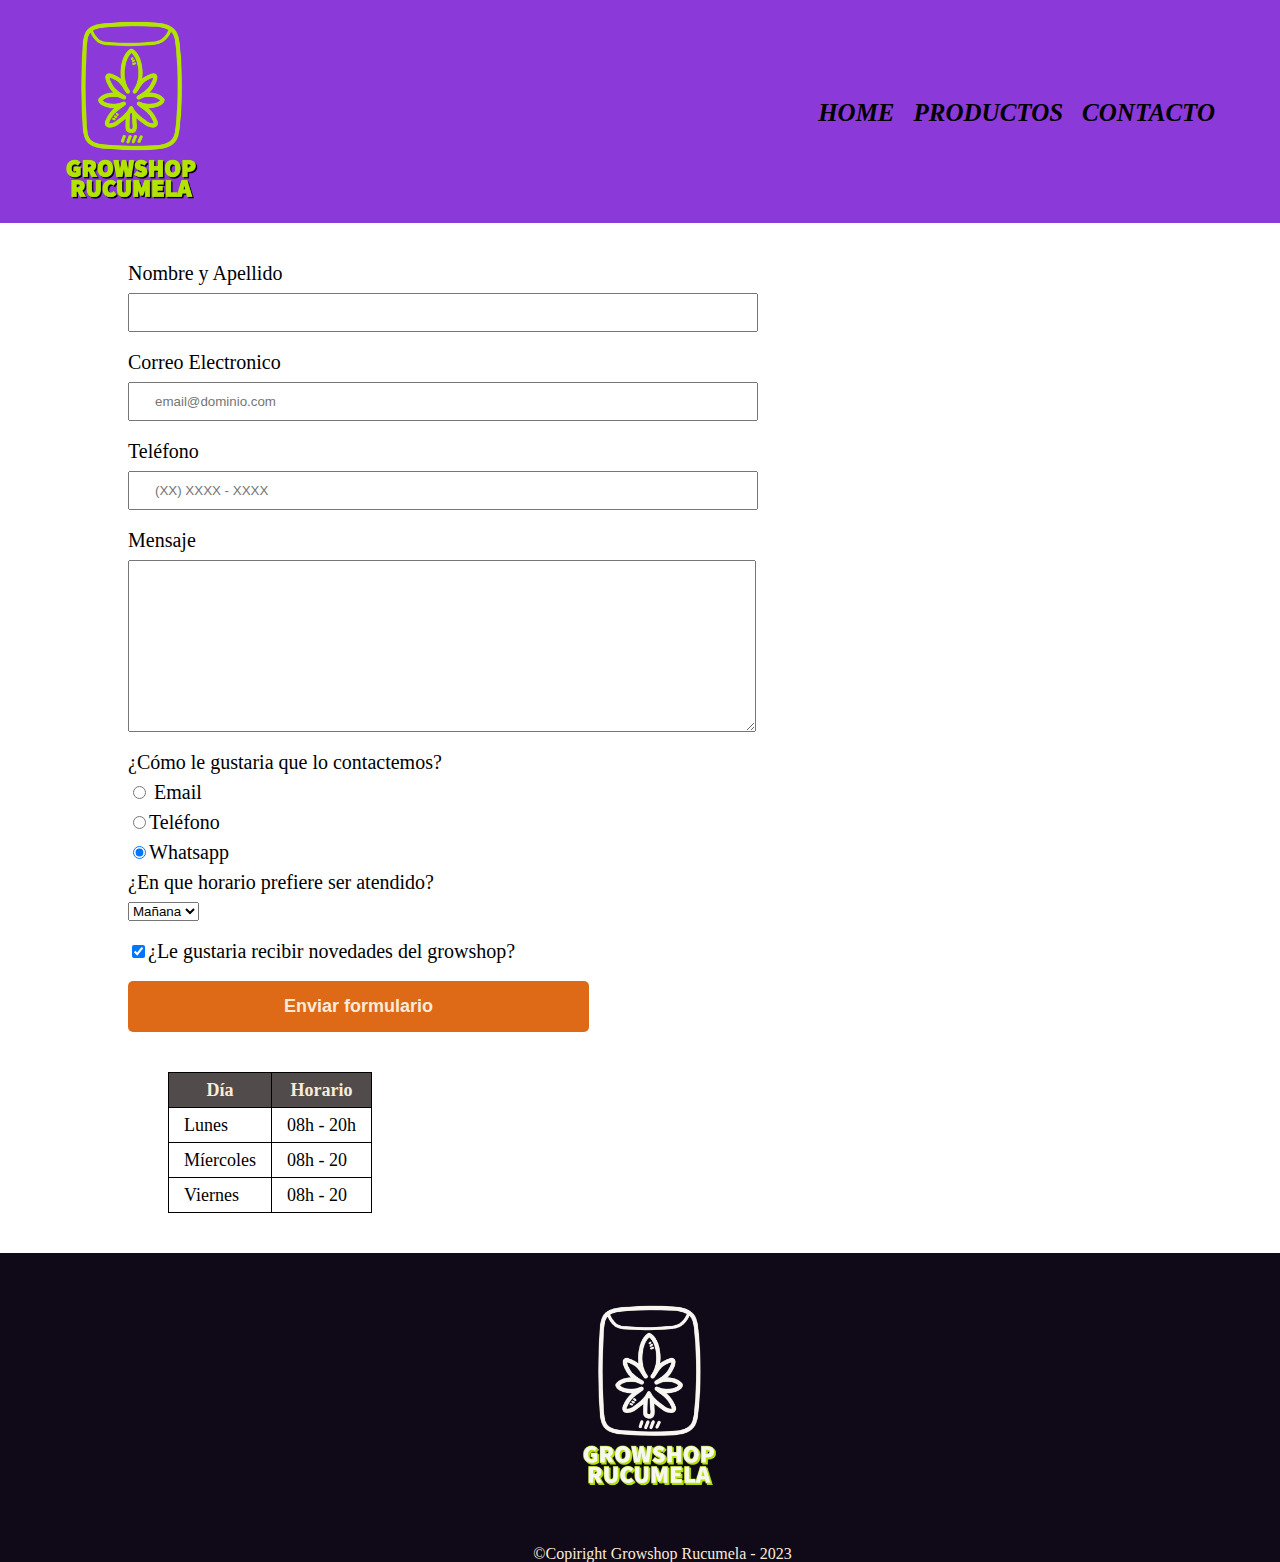
==== contacto.html @ 21403b8f "Creando archivo de pagina web" ====
<!DOCTYPE html>

<html lang="es">

    <head>

        <meta charset="UTF-8">
        <title>CONTACTO - GROW</title>
        <link rel="stylesheet" href="reset.css">
        <link rel="stylesheet" href="style.css">

    </head>

    <body>
        <header>
            <div class="caja">
                <h1><img src="img/logo.png" class="logo" alt="logo-del-growshop"></h1>
                <nav>
                    <ul class="navegacion">
                        <li><a href="index.html">Home</a></li>
                        <li><a href="productos.html">Productos</a></li>
                        <li><a href="contacto.html">Contacto</a></li>
                    </ul>
                </nav>
            </div>
        </header>
        <main class="main-contacto">
            <form>
                <label for="nombreapellido">Nombre y Apellido</label>
                <input type="text" id="nombreapellido"  class="input-padron" required>

                <label for="correoelectronico">Correo Electronico</label>
                <input type="email" id="correoelectronico" class="input-padron" required placeholder="email@dominio.com">

                <label for="telefono">Teléfono</label>
                <input type="tel" id="telefono" class="input-padron" required placeholder="(XX) XXXX - XXXX">

                <label for="areamensaje">Mensaje</label>
                <textarea cols="70" rows="10" id="areamensaje"  class="input-padron" required></textarea>

                <fieldset>

                    <legend>¿Cómo le gustaria que lo contactemos?</legend>

                    <label for="radio-email"><input type="radio" name="contacto" value="email" id="radio-email">
                    Email</label>
                    
                    <label for="radio-telefono"><input type="radio" name="contacto" value="telefono" id="radio-telefono">Teléfono</label>
                    

                    <label for="radio-whatsapp"><input type="radio" name="contacto" value="whatsapp" id="radio-whatsapp" checked>Whatsapp</label>
                    

                </fieldset>

                <fieldset>
                    <legend>¿En que horario prefiere ser atendido?</legend>
                    <select>
                        <option>Mañana</option>
                        <option>Tarde</option>
                        <option>Noche</option>
                    </select>
                </fieldset>

                <label class="checkbox"><input type="checkbox" checked>¿Le gustaria recibir novedades del growshop?</label>

                <input type="submit" name="contacto" value="Enviar formulario" class="boton">

            </form>
            <table>
                <thead>
                    <tr>
                        <th>Día</th>
                        <th>Horario</th>
                    </tr>
                </thead>

                <tbody>
                    <tr>
                        <td>Lunes</td>
                        <td>08h - 20h</td>
                    </tr>
                    <tr>
                        <td>Míercoles</td>
                        <td>08h - 20</td>
                    </tr>
                    <tr>
                        <td>Viernes</td>
                        <td>08h - 20</td>
                    </tr>
                </tbody>
            </table>

        </main>

        <footer>
            <img src="img/footer.png" alt="logo-del-growshop">
            <p class="copyright">©Copiright Growshop Rucumela - 2023</p>
        </footer>
    </body>
</html>
---- style.css ----
header {
    background-color: rgb(139, 57, 216);
    padding: 20px 0;
}
.main-contacto {
    padding-left: 10%;
}

.caja {
    width: 1150px;
    position: relative;
    margin: 0 auto;
    background-color: rgb(139, 57, 216);
}

.logo {
    height: 180px;
}

nav {
    position: absolute;
    top: 80px;
    right: 0px;
}

nav li{
    display: inline;
    margin: 0 0 0 15px;
}

nav a{
    text-transform: uppercase;
    color: black;
    font-weight: bold;
    font-size: 25px;
    font-style: oblique;
    text-decoration: none;
}

nav a:hover {
    color: chocolate;
    text-decoration: underline;
}

.productos {
    width: 1150px;
    position: relative;
    margin: 0 auto;
    padding: 50px;
}


.productos li{
    display: inline-block;
    text-align: center;
    width: 30%;
    vertical-align: top;
    font-style: oblique;
    margin: 0 1.5%;
    padding: 30px 20px;
    box-sizing: border-box;
    border: 2px solid #000000;
    border-radius: 10px;
}

.productos li:hover {
    border-color: chocolate;
}

.productos li:active {
    border-color: greenyellow;
}

.productos li:hover h2{
    font-size: 33px;
}

.productos li:hover .precio{
    font-size: 25px;
}

.productos h2{
    font-size: 30px;
    font-weight: bold;
    margin-bottom: 10px;
}

.indoor {
    height: 300px;
    margin-left: 35px;
}

.Producto-descripcion {
    font-size: 18px;
    margin-bottom: 10px;
    
}

.precio {
    font-size: 20px;
    font-weight: bold;
}

footer{
    background-color: rgb(16, 9, 23);
    text-align: center;
}

footer img{
    height: 280px;
    margin-top: 10px;
}

.copyright {
    color: antiquewhite;
    margin-left: 45px;
}


form {
    display: block;
    margin: 40px 0;
}

form label, form legend {
    display: block;
    font-size: 20px;
    margin: 0 0 10px;
}

.input-padron {
    display: block;
    margin: 0 0 20px;
    padding: 10px 25px;
    width: 50%;
}

.checkbox {
    margin: 20px 0;
}

.boton {
    width: 40%;
    padding: 15px 0px;
    font-size: 18px;
    font-weight: bold;
    color: antiquewhite;
    background-color: rgb(222, 106, 23);
    border: none;
    border-radius: 5px;
    transition: 1s all;
    cursor: pointer;
}

.boton:hover {
    background: rgb(226, 147, 49);
    transform: scale(1.1);
}

table {
    margin: 40px 40px;
    font-size: 18px;
}

thead {
    background: #524b4b;
    color: antiquewhite;
    font-weight: bold;
}

td, th {
    border: 1px solid #000000;
    padding: 8px 15px;
}

/* CSS PARA NUESTRO INDEX */


.banner {
    width: 100%;
    height: 750px;
}

.principal {
    padding: 3em 0;
    background-color: #fefefe;
    width: 1150px;
    margin: 0 auto;
}

.titulo-principal{
    text-align: center;
    font-size: 2em;
    margin: 0 0 1em;
    clear: left;
}

.titulo-principal:first-letter{
    font-weight: bold;
}

.principal p{
    margin: 0 0 1em;
    font-size: 20px;
}

.principal strong {
    font-weight: bold;
}


.principal em {
    font-style: italic;
    font-weight: bold;
}

.mapa p {
    font-size: 20px;
    margin-bottom: 2em;
    text-align: center;
}

.mapa-contenido {
    width: 950px;
    margin: 0 auto;
}

.mapa {
    padding: 3em 0;
    background: linear-gradient(#fefefe, #888888);
}

.diferenciales {
    padding: 3em 0;
    background-color: #888888;   
}

.miniatura {
    float: left;
}


.contenido-diferenciales {
    width: 640px;
    margin: 15px auto;
}
.contenido-diferenciales iframe {
    margin: 25px 0px;
}


.lista-diferenciales {
    width: 30%;
    display: inline-block;
    vertical-align: top;
}

.items {
    font-size: 18px;
    line-height: 1.5;
}

.items::before{
    content: "✯";
}

.items:first-child {
    font-weight: bold;
}

.imagen-diferenciales {
    width: 50%;
    transition: 400ms;
    box-shadow: 10px 10px 30px 15px black;
}

.imagen-diferenciales:hover {
    opacity: 0.3;
}

@media screen and (max-width:480px) {
    h1 {
        text-align: center;
    }

    nav {
        position: static;
    }

    .caja , .principal, .mapa-contenido, .diferenciales , .video {
        width: auto;
    }

    .lista-diferenciales {

        width: 100%;

    }

    .imagen-diferenciales {
        margin-top: 2em;
        width: 56%;
    }

    .video {
        margin-top: 2em;
        width: 56%;
    }

}
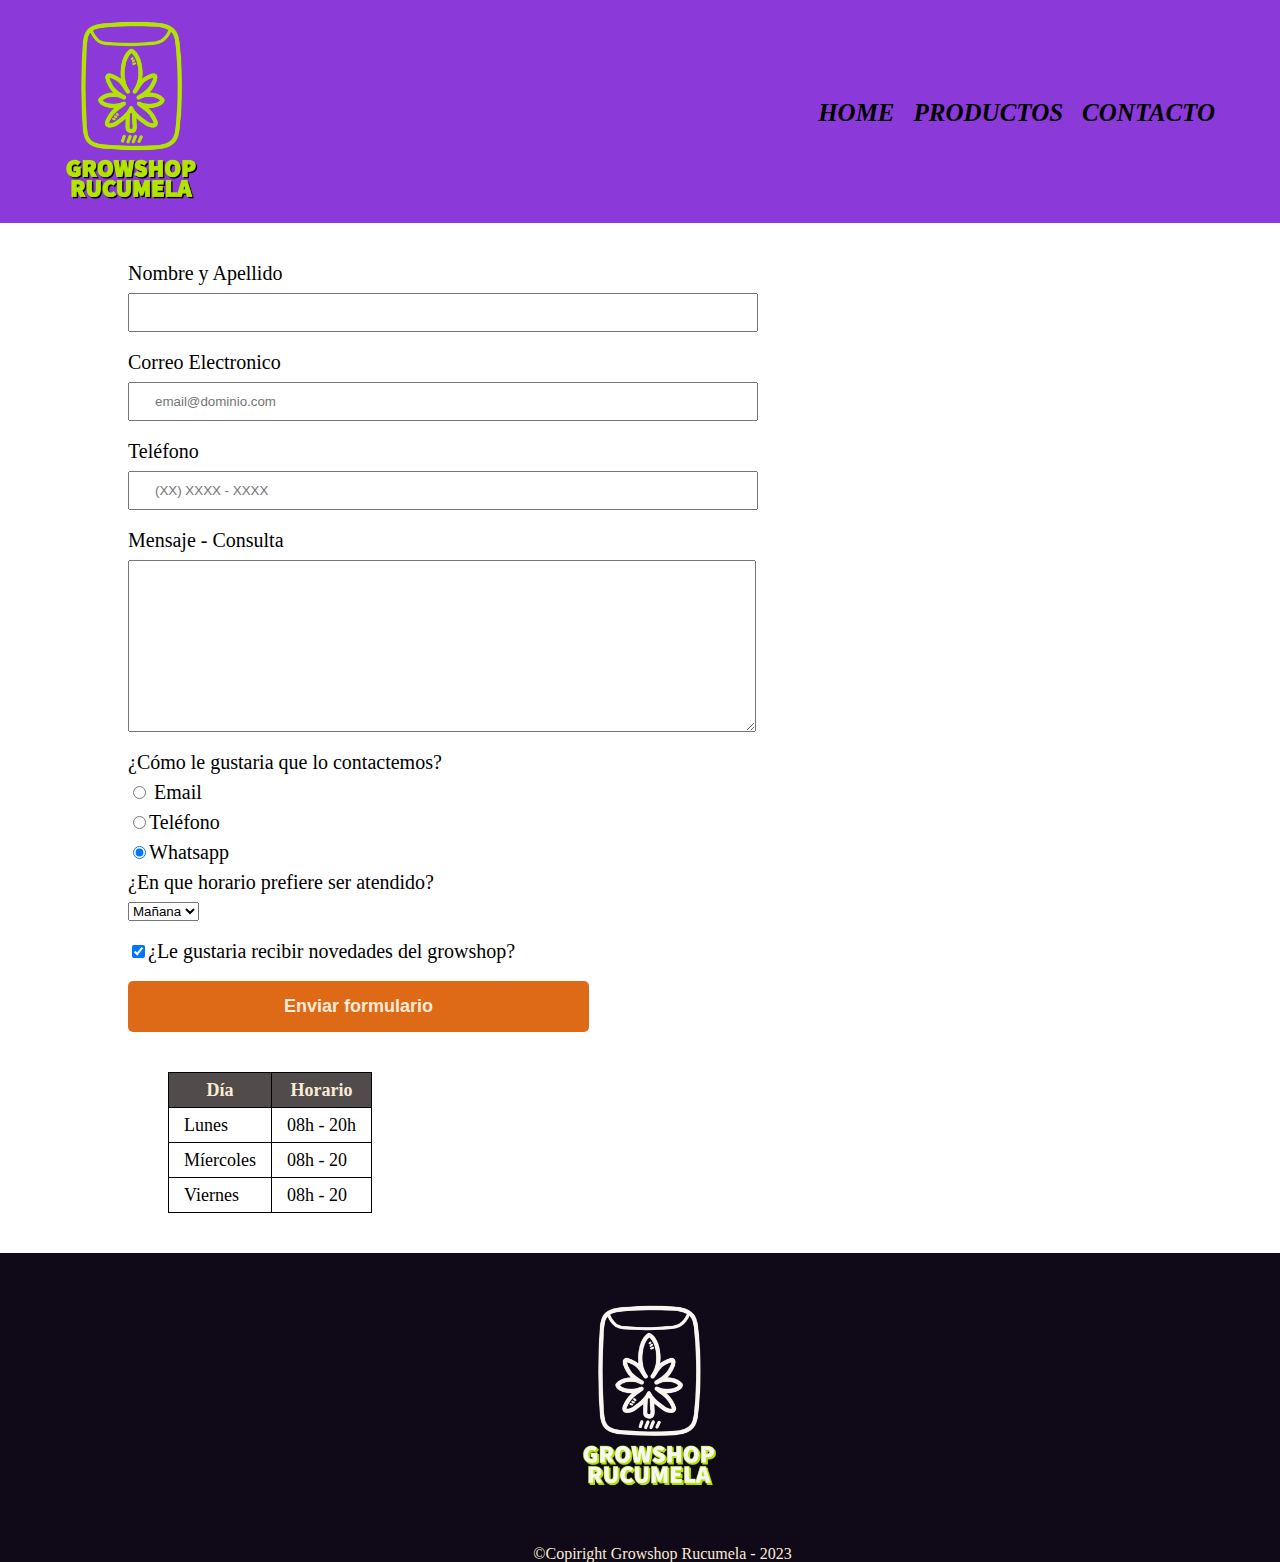
==== commit 8c41a9d6: "Agregando Detalles" ====
--- a/contacto.html
+++ b/contacto.html
@@ -35,7 +35,7 @@
                 <label for="telefono">Teléfono</label>
                 <input type="tel" id="telefono" class="input-padron" required placeholder="(XX) XXXX - XXXX">
 
-                <label for="areamensaje">Mensaje</label>
+                <label for="areamensaje">Mensaje - Consulta</label>
                 <textarea cols="70" rows="10" id="areamensaje"  class="input-padron" required></textarea>
 
                 <fieldset>
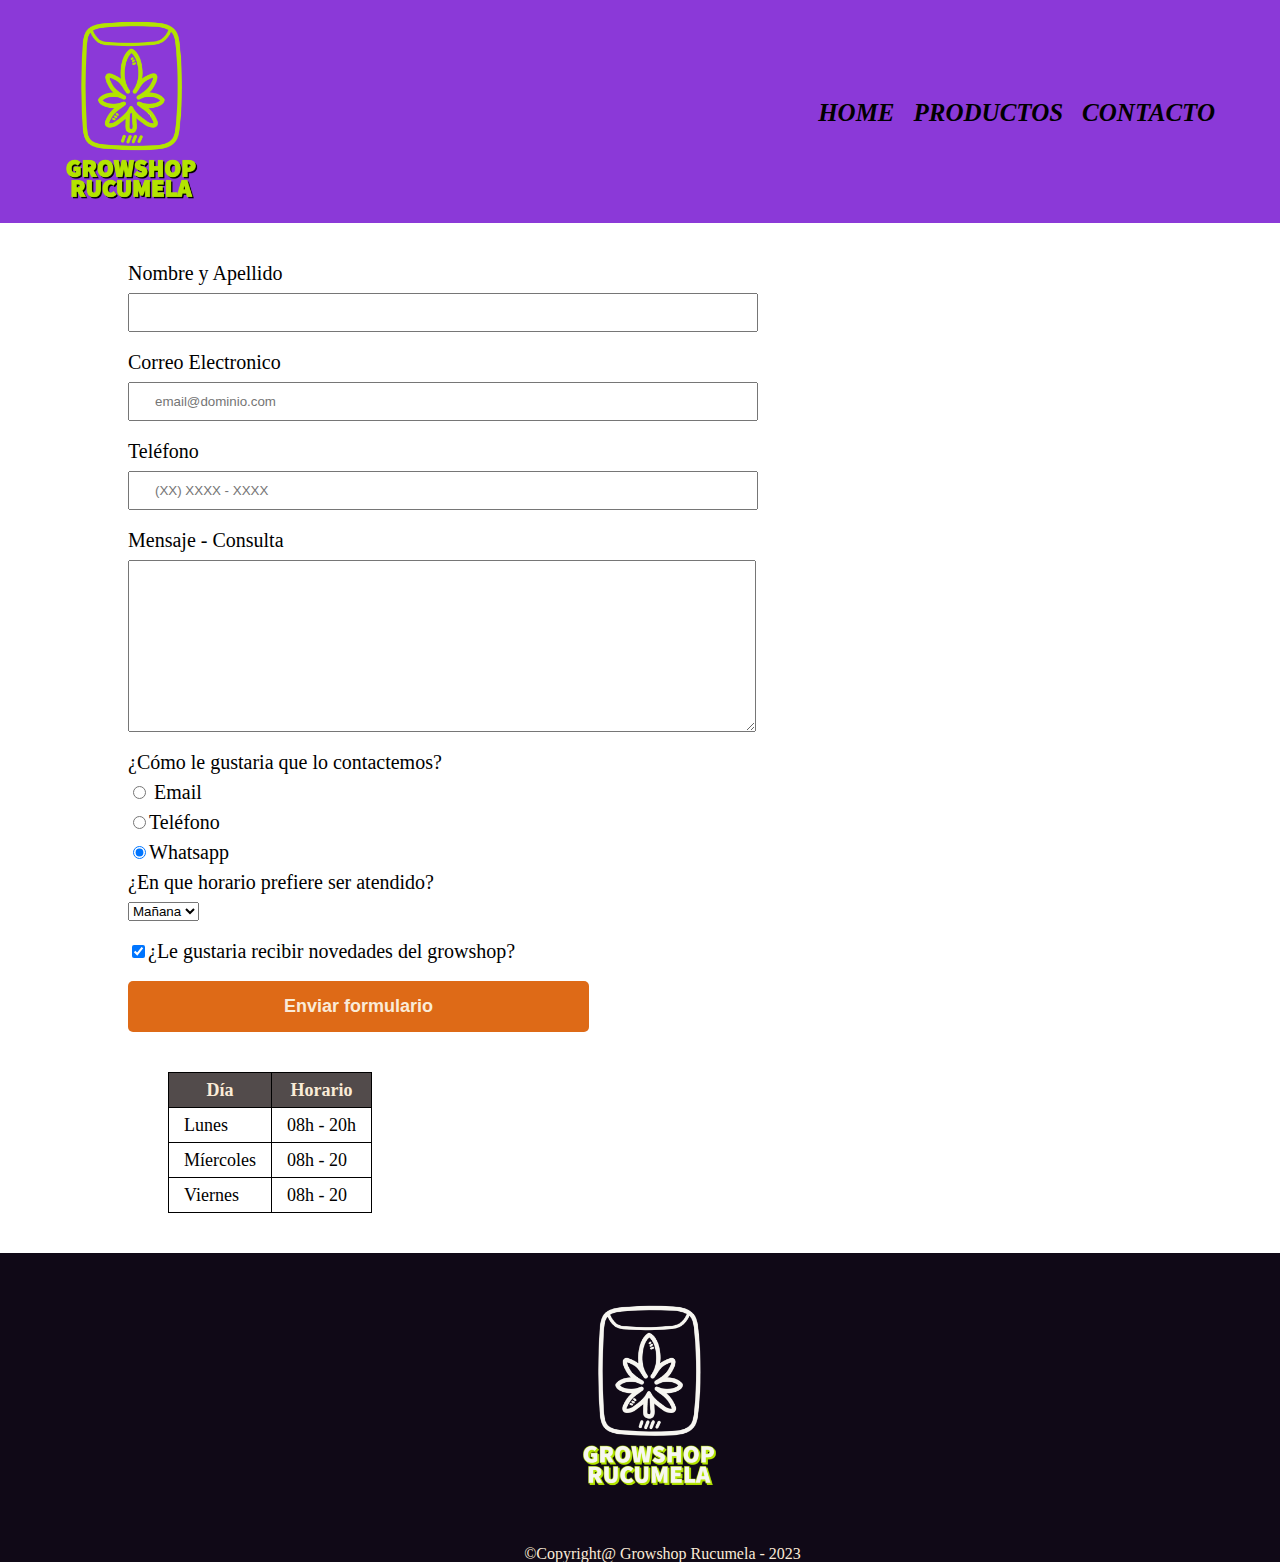
==== commit 549129b3: "COPYRIGHT" ====
--- a/contacto.html
+++ b/contacto.html
@@ -95,7 +95,7 @@
 
         <footer>
             <img src="img/footer.png" alt="logo-del-growshop">
-            <p class="copyright">©Copiright Growshop Rucumela - 2023</p>
+            <p class="copyright">©Copyright@ Growshop Rucumela - 2023</p>
         </footer>
     </body>
 </html>